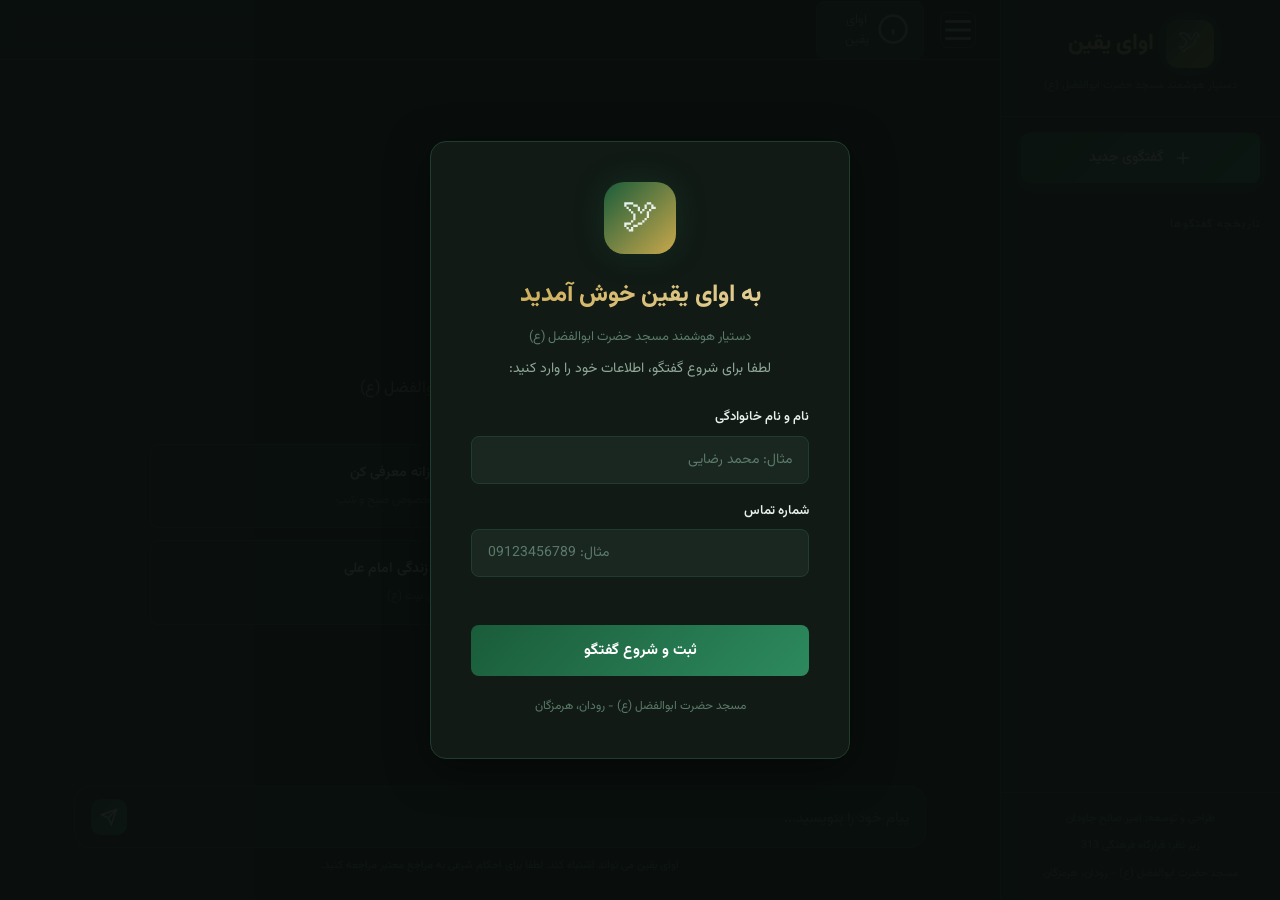
==== index.html @ 788e0472 "Add files via upload" ====
<!DOCTYPE html>
<html lang="fa" dir="rtl">
<head>
    <meta charset="UTF-8">
    <meta name="viewport" content="width=device-width, initial-scale=1.0">
    <title>اوای یقین - دستیار هوشمند مسجد حضرت ابوالفضل (ع)</title>
    <link rel="preconnect" href="https://fonts.googleapis.com">
    <link rel="preconnect" href="https://fonts.gstatic.com" crossorigin>
    <link href="https://fonts.googleapis.com/css2?family=Vazirmatn:wght@100;200;300;400;500;600;700;800;900&display=swap" rel="stylesheet">
    <link rel="stylesheet" href="css/style.css">
    <link rel="icon" href="data:image/svg+xml,<svg xmlns=%22http://www.w3.org/2000/svg%22 viewBox=%220 0 100 100%22><text y=%22.9em%22 font-size=%2290%22>&#128330;</text></svg>">
    <style>
        /* Registration Overlay */
        .registration-overlay {
            position: fixed;
            top: 0; left: 0; right: 0; bottom: 0;
            background: rgba(10, 15, 13, 0.95);
            display: flex;
            align-items: center;
            justify-content: center;
            z-index: 9999;
            padding: 20px;
        }
        .registration-overlay.hidden {
            display: none;
        }
        .registration-box {
            background: #111a15;
            border: 1px solid #1f3d2e;
            border-radius: 16px;
            padding: 40px;
            width: 100%;
            max-width: 420px;
            text-align: center;
            box-shadow: 0 10px 40px rgba(0,0,0,0.5);
        }
        .registration-icon {
            width: 72px; height: 72px;
            background: linear-gradient(135deg, #1a5c3a, #c9a84c);
            border-radius: 20px;
            display: flex; align-items: center; justify-content: center;
            font-size: 36px; margin: 0 auto 20px;
            box-shadow: 0 0 30px rgba(26, 92, 58, 0.3);
        }
        .registration-title {
            font-size: 24px; font-weight: 800;
            background: linear-gradient(135deg, #c9a84c, #e8d5a3);
            -webkit-background-clip: text;
            -webkit-text-fill-color: transparent;
            margin-bottom: 8px;
        }
        .registration-subtitle {
            font-size: 13px; color: #5a7a6a; margin-bottom: 8px;
        }
        .registration-desc {
            font-size: 14px; color: #8fa89a; margin-bottom: 24px;
        }
        .registration-form { text-align: right; }
        .reg-group { margin-bottom: 16px; }
        .reg-group label {
            display: block; font-size: 13px; font-weight: 600;
            color: #e8f0ec; margin-bottom: 6px;
        }
        .reg-input {
            width: 100%; padding: 12px 16px;
            background: #1a2620; border: 1px solid #1f3d2e;
            border-radius: 8px; color: #e8f0ec;
            font-family: inherit; font-size: 14px;
            outline: none; transition: all 0.3s ease;
        }
        .reg-input:focus {
            border-color: #c9a84c;
            box-shadow: 0 0 0 3px rgba(201, 168, 76, 0.15);
        }
        .reg-input::placeholder { color: #5a7a6a; }
        .reg-error {
            color: #e74c3c; font-size: 13px;
            margin-bottom: 12px; min-height: 20px;
        }
        .reg-btn {
            width: 100%; padding: 14px;
            background: linear-gradient(135deg, #1a5c3a, #2d8a5e);
            border: none; border-radius: 8px;
            color: white; font-family: inherit;
            font-size: 15px; font-weight: 700;
            cursor: pointer; transition: all 0.3s ease;
        }
        .reg-btn:hover {
            transform: translateY(-2px);
            box-shadow: 0 6px 20px rgba(26, 92, 58, 0.4);
        }
        .reg-footer {
            margin-top: 20px; font-size: 12px;
            color: #5a7a6a;
        }
    </style>
</head>
<body>
        <!-- USER REGISTRATION OVERLAY -->
    <div class="registration-overlay" id="registration-overlay">
        <div class="registration-box">
            <div class="registration-icon">&#128330;</div>
            <div class="registration-title">به اوای یقین خوش آمدید</div>
            <div class="registration-subtitle">دستیار هوشمند مسجد حضرت ابوالفضل (ع)</div>
            <div class="registration-desc">لطفا برای شروع گفتگو، اطلاعات خود را وارد کنید:</div>
            <div class="registration-form">
                <div class="reg-group">
                    <label>نام و نام خانوادگی</label>
                    <input type="text" class="reg-input" id="reg-name" placeholder="مثال: محمد رضایی">
                </div>
                <div class="reg-group">
                    <label>شماره تماس</label>
                    <input type="tel" class="reg-input" id="reg-phone" placeholder="مثال: 09123456789">
                </div>
                <div class="reg-error" id="reg-error"></div>
                <button class="reg-btn" id="reg-btn" type="button">ثبت و شروع گفتگو</button>
            </div>
            <div class="reg-footer">
                مسجد حضرت ابوالفضل (ع) - رودان، هرمزگان
            </div>
        </div>
    </div>

<div class="app-container">
        <!-- Sidebar -->
        <aside class="sidebar" id="sidebar">
            <div class="sidebar-header">
                <div class="logo-container">
                    <div class="logo-icon">&#128330;</div>
                    <div class="logo-text">اوای یقین</div>
                </div>
                <div class="logo-subtitle">دستیار هوشمند مسجد حضرت ابوالفضل (ع)</div>
            </div>
            <button class="new-chat-btn" id="new-chat-btn" type="button">
                <svg viewBox="0 0 24 24" fill="none" stroke="currentColor" stroke-width="2">
                    <line x1="12" y1="5" x2="12" y2="19"/>
                    <line x1="5" y1="12" x2="19" y2="12"/>
                </svg>
                گفتگوی جدید
            </button>
            <div class="chat-history" id="chat-history">
                <div class="history-title">تاریخچه گفتگوها</div>
            </div>
            <div class="sidebar-footer">
                <div class="footer-info">طراحی و توسعه: امیر صالح جاودان</div>
                <div class="footer-info">زیر نظر: قرارگاه فرهنگی 313</div>
                <div class="footer-info">مسجد حضرت ابوالفضل (ع) - رودان، هرمزگان</div>
            </div>
        </aside>
        <!-- Main Chat Area -->
        <main class="main-area">
            <header class="top-bar">
                <div class="top-bar-left">
                    <button class="menu-toggle" id="menu-toggle" type="button" aria-label="منو">
                        <svg viewBox="0 0 24 24" fill="none" stroke="currentColor" stroke-width="2">
                            <line x1="3" y1="12" x2="21" y2="12"/>
                            <line x1="3" y1="6" x2="21" y2="6"/>
                            <line x1="3" y1="18" x2="21" y2="18"/>
                        </svg>
                    </button>
                    <button class="model-selector" type="button">
                        <svg viewBox="0 0 24 24" fill="none" stroke="currentColor" stroke-width="2">
                            <circle cx="12" cy="12" r="10"/>
                            <path d="M12 16v-4"/>
                            <path d="M12 8h.01"/>
                        </svg>
                        اوای یقین
                        <svg viewBox="0 0 24 24" fill="none" stroke="currentColor" stroke-width="2" style="width:14px;height:14px">
                            <polyline points="6 9 12 15 18 9"/>
                        </svg>
                    </button>
                </div>
                <div class="top-bar-right">
                    <!-- Admin access only through chat password -->
                </div>
            </header>
            <div class="chat-container" id="chat-container">
                <div class="welcome-screen" id="welcome-screen">
                    <div class="welcome-logo">&#128330;</div>
                    <h1 class="welcome-title">اوای یقین</h1>
                    <p class="welcome-subtitle">دستیار هوشمند مسجد حضرت ابوالفضل (ع)</p>
                    <div class="suggestion-cards">
                        <div class="suggestion-card">
                            <div class="suggestion-card-title">احکام نماز را به من بگو</div>
                            <div class="suggestion-card-desc">شرایط، ارکان و احکام نماز</div>
                        </div>
                        <div class="suggestion-card">
                            <div class="suggestion-card-title">دعای روزانه معرفی کن</div>
                            <div class="suggestion-card-desc">دعاهای مخصوص صبح و شب</div>
                        </div>
                        <div class="suggestion-card">
                            <div class="suggestion-card-title">آیه 255 بقره را تفسیر کن</div>
                            <div class="suggestion-card-desc">تفسیر آیه الکرسی</div>
                        </div>
                        <div class="suggestion-card">
                            <div class="suggestion-card-title">داستان زندگی امام علی</div>
                            <div class="suggestion-card-desc">سیره اهل بیت (ع)</div>
                        </div>
                    </div>
                </div>
            </div>
            <div class="input-container">
                <div class="input-wrapper">
                    <textarea class="chat-input" id="chat-input" placeholder="پیام خود را بنویسید..." rows="1"></textarea>
                    <div class="input-actions">
                        <button class="send-btn" id="send-btn" type="button" aria-label="ارسال">
                            <svg viewBox="0 0 24 24" fill="none" stroke="currentColor" stroke-width="2">
                                <line x1="22" y1="2" x2="11" y2="13"/>
                                <polygon points="22 2 15 22 11 13 2 9 22 2"/>
                            </svg>
                        </button>
                    </div>
                </div>
                <div class="input-footer">
                    اوای یقین می تواند اشتباه کند. لطفا برای احکام شرعی به مراجع معتبر مراجعه کنید.
                </div>
            </div>
        </main>
    </div>
    <script src="js/config.js"></script>
    <script src="js/chat.js"></script>
</body>
</html>
---- css/style.css ----
/* ============================================
   اوای یقین - استایل های اصلی
   ============================================ */

:root {
    --primary: #1a5c3a;
    --primary-light: #2d8a5e;
    --primary-dark: #0d3d24;
    --gold: #c9a84c;
    --gold-light: #e8d5a3;
    --gold-dark: #a0822a;
    --bg-dark: #0a0f0d;
    --bg-card: #111a15;
    --bg-input: #1a2620;
    --text-primary: #e8f0ec;
    --text-secondary: #8fa89a;
    --text-muted: #5a7a6a;
    --border: #1f3d2e;
    --border-light: #2d5a42;
    --radius: 16px;
    --radius-sm: 8px;
}

* { margin: 0; padding: 0; box-sizing: border-box; }

html { scroll-behavior: smooth; }

body {
    font-family: 'Vazirmatn', 'Tahoma', 'Arial', sans-serif;
    background: var(--bg-dark);
    color: var(--text-primary);
    direction: rtl;
    min-height: 100vh;
    overflow-x: hidden;
    line-height: 1.8;
}

::-webkit-scrollbar { width: 8px; }
::-webkit-scrollbar-track { background: var(--bg-dark); }
::-webkit-scrollbar-thumb { background: var(--primary); border-radius: 4px; }

/* ============================================
   LAYOUT
   ============================================ */

.app-container {
    display: flex;
    height: 100vh;
    width: 100vw;
    overflow: hidden;
}

/* Sidebar */
.sidebar {
    width: 280px;
    background: var(--bg-card);
    border-left: 1px solid var(--border);
    display: flex;
    flex-direction: column;
    transition: all 0.3s ease;
    z-index: 100;
    flex-shrink: 0;
}

.sidebar.collapsed {
    width: 0;
    overflow: hidden;
    border: none;
}

.sidebar-header {
    padding: 20px;
    border-bottom: 1px solid var(--border);
    text-align: center;
}

.logo-container {
    display: flex;
    align-items: center;
    justify-content: center;
    gap: 12px;
    margin-bottom: 8px;
}

.logo-icon {
    width: 48px;
    height: 48px;
    background: linear-gradient(135deg, var(--primary), var(--gold));
    border-radius: 12px;
    display: flex;
    align-items: center;
    justify-content: center;
    font-size: 24px;
    box-shadow: 0 0 20px rgba(26, 92, 58, 0.3);
}

.logo-text {
    font-size: 22px;
    font-weight: 800;
    background: linear-gradient(135deg, var(--gold), var(--gold-light));
    -webkit-background-clip: text;
    -webkit-text-fill-color: transparent;
    background-clip: text;
}

.logo-subtitle {
    font-size: 11px;
    color: var(--text-muted);
    margin-top: 4px;
}

.new-chat-btn {
    margin: 16px 20px;
    padding: 14px 20px;
    background: linear-gradient(135deg, var(--primary), var(--primary-light));
    border: none;
    border-radius: var(--radius-sm);
    color: white;
    font-family: inherit;
    font-size: 14px;
    font-weight: 600;
    cursor: pointer;
    display: flex;
    align-items: center;
    justify-content: center;
    gap: 10px;
    transition: all 0.3s ease;
    box-shadow: 0 4px 15px rgba(26, 92, 58, 0.3);
}

.new-chat-btn:hover {
    transform: translateY(-2px);
    box-shadow: 0 6px 25px rgba(26, 92, 58, 0.5);
}

.new-chat-btn svg {
    width: 20px;
    height: 20px;
}

.chat-history {
    flex: 1;
    overflow-y: auto;
    padding: 0 12px;
}

.history-title {
    font-size: 11px;
    color: var(--text-muted);
    text-transform: uppercase;
    letter-spacing: 1px;
    padding: 16px 8px 8px;
    font-weight: 600;
}

.history-item {
    padding: 12px 14px;
    border-radius: var(--radius-sm);
    cursor: pointer;
    display: flex;
    align-items: center;
    gap: 10px;
    transition: all 0.3s ease;
    margin-bottom: 4px;
    color: var(--text-secondary);
    font-size: 13px;
}

.history-item:hover {
    background: var(--bg-input);
    color: var(--text-primary);
}

.history-item.active {
    background: rgba(26, 92, 58, 0.2);
    border: 1px solid var(--border-light);
    color: var(--gold-light);
}

.history-item svg {
    width: 16px;
    height: 16px;
    flex-shrink: 0;
}

.history-item span {
    white-space: nowrap;
    overflow: hidden;
    text-overflow: ellipsis;
}

.sidebar-footer {
    padding: 16px 20px;
    border-top: 1px solid var(--border);
    display: flex;
    flex-direction: column;
    gap: 8px;
}

.footer-info {
    font-size: 11px;
    color: var(--text-muted);
    text-align: center;
}

.footer-info a {
    color: var(--gold);
    text-decoration: none;
}

/* ============================================
   MAIN CHAT AREA
   ============================================ */

.main-area {
    flex: 1;
    display: flex;
    flex-direction: column;
    position: relative;
    background: var(--bg-dark);
    min-width: 0;
}

.top-bar {
    height: 60px;
    display: flex;
    align-items: center;
    justify-content: space-between;
    padding: 0 24px;
    border-bottom: 1px solid var(--border);
    background: rgba(10, 15, 13, 0.9);
    backdrop-filter: blur(10px);
    z-index: 50;
    flex-shrink: 0;
}

.top-bar-left {
    display: flex;
    align-items: center;
    gap: 16px;
}

.menu-toggle {
    width: 36px;
    height: 36px;
    border-radius: 8px;
    border: 1px solid var(--border);
    background: transparent;
    color: var(--text-secondary);
    cursor: pointer;
    display: flex;
    align-items: center;
    justify-content: center;
    transition: all 0.3s ease;
}

.menu-toggle:hover {
    background: var(--bg-input);
    color: var(--text-primary);
}

.model-selector {
    display: flex;
    align-items: center;
    gap: 8px;
    padding: 8px 14px;
    border-radius: var(--radius-sm);
    border: 1px solid var(--border);
    background: var(--bg-input);
    color: var(--text-secondary);
    font-size: 13px;
    cursor: pointer;
    transition: all 0.3s ease;
    font-family: inherit;
}

.model-selector:hover {
    border-color: var(--border-light);
    color: var(--text-primary);
}

.top-bar-right {
    display: flex;
    align-items: center;
    gap: 12px;
}

.icon-btn {
    width: 36px;
    height: 36px;
    border-radius: 8px;
    border: 1px solid var(--border);
    background: transparent;
    color: var(--text-secondary);
    cursor: pointer;
    display: flex;
    align-items: center;
    justify-content: center;
    transition: all 0.3s ease;
}

.icon-btn:hover {
    background: var(--bg-input);
    color: var(--text-primary);
}

/* ============================================
   CHAT MESSAGES
   ============================================ */

.chat-container {
    flex: 1;
    overflow-y: auto;
    padding: 24px;
    display: flex;
    flex-direction: column;
    gap: 8px;
}

.welcome-screen {
    display: flex;
    flex-direction: column;
    align-items: center;
    justify-content: center;
    min-height: 100%;
    text-align: center;
    padding: 40px 20px;
}

.welcome-logo {
    width: 80px;
    height: 80px;
    background: linear-gradient(135deg, var(--primary), var(--gold));
    border-radius: 24px;
    display: flex;
    align-items: center;
    justify-content: center;
    font-size: 40px;
    margin-bottom: 24px;
    box-shadow: 0 0 30px rgba(26, 92, 58, 0.3);
    animation: float 3s ease-in-out infinite;
}

@keyframes float {
    0%, 100% { transform: translateY(0); }
    50% { transform: translateY(-10px); }
}

.welcome-title {
    font-size: 32px;
    font-weight: 800;
    background: linear-gradient(135deg, var(--gold), var(--gold-light));
    -webkit-background-clip: text;
    -webkit-text-fill-color: transparent;
    background-clip: text;
    margin-bottom: 8px;
}

.welcome-subtitle {
    font-size: 16px;
    color: var(--text-secondary);
    margin-bottom: 40px;
}

.suggestion-cards {
    display: grid;
    grid-template-columns: repeat(auto-fit, minmax(240px, 1fr));
    gap: 12px;
    max-width: 700px;
    width: 100%;
}

.suggestion-card {
    padding: 16px 20px;
    background: var(--bg-card);
    border: 1px solid var(--border);
    border-radius: var(--radius-sm);
    cursor: pointer;
    text-align: right;
    transition: all 0.3s ease;
}

.suggestion-card:hover {
    border-color: var(--border-light);
    background: var(--bg-input);
    transform: translateY(-2px);
}

.suggestion-card-title {
    font-size: 14px;
    font-weight: 600;
    color: var(--text-primary);
    margin-bottom: 4px;
}

.suggestion-card-desc {
    font-size: 12px;
    color: var(--text-muted);
}

/* Message Styles */
.message {
    display: flex;
    gap: 16px;
    padding: 20px 0;
    max-width: 900px;
    margin: 0 auto;
    width: 100%;
    animation: fadeInUp 0.3s ease-out;
}

@keyframes fadeInUp {
    from { opacity: 0; transform: translateY(10px); }
    to { opacity: 1; transform: translateY(0); }
}

.message.user {
    direction: ltr;
}

.message.user .message-content {
    direction: rtl;
}

.message-avatar {
    width: 36px;
    height: 36px;
    border-radius: 50%;
    display: flex;
    align-items: center;
    justify-content: center;
    font-size: 16px;
    flex-shrink: 0;
}

.message-avatar.bot {
    background: linear-gradient(135deg, var(--primary), var(--gold));
    box-shadow: 0 0 15px rgba(26, 92, 58, 0.3);
}

.message-avatar.user {
    background: var(--bg-input);
    border: 1px solid var(--border);
}

.message-content {
    flex: 1;
    padding-top: 6px;
    min-width: 0;
}

.message-author {
    font-size: 13px;
    font-weight: 600;
    color: var(--text-secondary);
    margin-bottom: 6px;
}

.message-text {
    font-size: 15px;
    line-height: 1.9;
    color: var(--text-primary);
    white-space: pre-wrap;
    word-wrap: break-word;
}

.message-text h1, .message-text h2, .message-text h3 {
    color: var(--gold);
    margin: 16px 0 8px;
}

.message-text p { margin-bottom: 12px; }
.message-text ul, .message-text ol { margin: 12px 0; padding-right: 24px; }
.message-text li { margin-bottom: 6px; }

.message-text code {
    background: var(--bg-input);
    padding: 2px 8px;
    border-radius: 4px;
    font-family: monospace;
    font-size: 13px;
    color: var(--gold-light);
}

.message-text pre {
    background: var(--bg-card);
    padding: 16px;
    border-radius: var(--radius-sm);
    overflow-x: auto;
    margin: 12px 0;
    border: 1px solid var(--border);
}

.message-text pre code {
    background: none;
    padding: 0;
}

.message-text blockquote {
    border-right: 3px solid var(--gold);
    padding-right: 16px;
    margin: 12px 0;
    color: var(--text-secondary);
    font-style: italic;
}

.message-actions {
    display: flex;
    gap: 8px;
    margin-top: 12px;
    opacity: 0;
    transition: opacity 0.3s ease;
}

.message:hover .message-actions {
    opacity: 1;
}

.message-action-btn {
    width: 28px;
    height: 28px;
    border-radius: 6px;
    border: 1px solid var(--border);
    background: transparent;
    color: var(--text-muted);
    cursor: pointer;
    display: flex;
    align-items: center;
    justify-content: center;
    transition: all 0.3s ease;
}

.message-action-btn:hover {
    background: var(--bg-input);
    color: var(--text-primary);
    border-color: var(--border-light);
}

.message-action-btn svg {
    width: 14px;
    height: 14px;
}

/* Typing Indicator */
.typing-indicator {
    display: flex;
    gap: 4px;
    padding: 12px 0;
}

.typing-indicator span {
    width: 8px;
    height: 8px;
    background: var(--primary-light);
    border-radius: 50%;
    animation: typing 1.4s infinite ease-in-out both;
}

.typing-indicator span:nth-child(1) { animation-delay: -0.32s; }
.typing-indicator span:nth-child(2) { animation-delay: -0.16s; }

@keyframes typing {
    0%, 80%, 100% { transform: scale(0); opacity: 0.5; }
    40% { transform: scale(1); opacity: 1; }
}

/* ============================================
   INPUT AREA
   ============================================ */

.input-container {
    padding: 16px 24px 24px;
    max-width: 900px;
    margin: 0 auto;
    width: 100%;
    flex-shrink: 0;
}

.input-wrapper {
    display: flex;
    align-items: flex-end;
    gap: 12px;
    background: var(--bg-card);
    border: 1px solid var(--border);
    border-radius: var(--radius);
    padding: 12px 16px;
    transition: all 0.3s ease;
}

.input-wrapper:focus-within {
    border-color: var(--border-light);
    box-shadow: 0 0 0 3px rgba(26, 92, 58, 0.1);
}

.chat-input {
    flex: 1;
    background: transparent;
    border: none;
    color: var(--text-primary);
    font-family: inherit;
    font-size: 15px;
    line-height: 1.6;
    resize: none;
    outline: none;
    max-height: 200px;
    min-height: 24px;
    padding: 4px 0;
}

.chat-input::placeholder {
    color: var(--text-muted);
}

.input-actions {
    display: flex;
    gap: 8px;
    align-items: center;
}

.input-action-btn {
    width: 32px;
    height: 32px;
    border-radius: 8px;
    border: none;
    background: transparent;
    color: var(--text-muted);
    cursor: pointer;
    display: flex;
    align-items: center;
    justify-content: center;
    transition: all 0.3s ease;
}

.input-action-btn:hover {
    background: var(--bg-input);
    color: var(--text-primary);
}

.send-btn {
    width: 36px;
    height: 36px;
    border-radius: 10px;
    border: none;
    background: linear-gradient(135deg, var(--primary), var(--primary-light));
    color: white;
    cursor: pointer;
    display: flex;
    align-items: center;
    justify-content: center;
    transition: all 0.3s ease;
    flex-shrink: 0;
}

.send-btn:hover {
    transform: scale(1.05);
    box-shadow: 0 4px 15px rgba(26, 92, 58, 0.4);
}

.send-btn:disabled {
    opacity: 0.5;
    cursor: not-allowed;
    transform: none;
}

.send-btn svg {
    width: 18px;
    height: 18px;
}

.input-footer {
    text-align: center;
    padding-top: 8px;
    font-size: 11px;
    color: var(--text-muted);
}

/* ============================================
   ADMIN ACCESS TOAST
   ============================================ */

.admin-access-toast {
    position: fixed;
    top: 20px;
    left: 50%;
    transform: translateX(-50%) translateY(-100px);
    background: linear-gradient(135deg, var(--primary), var(--primary-light));
    color: white;
    padding: 14px 28px;
    border-radius: var(--radius-sm);
    font-size: 14px;
    font-weight: 600;
    z-index: 1000;
    box-shadow: 0 4px 20px rgba(0,0,0,0.4);
    transition: transform 0.4s ease;
    display: flex;
    align-items: center;
    gap: 10px;
}

.admin-access-toast.show {
    transform: translateX(-50%) translateY(0);
}

/* ============================================
   RESPONSIVE
   ============================================ */

@media (max-width: 768px) {
    .sidebar {
        position: fixed;
        right: 0;
        top: 0;
        height: 100vh;
        transform: translateX(100%);
    }
    .sidebar.open {
        transform: translateX(0);
    }
    .main-area {
        width: 100%;
    }
    .chat-container {
        padding: 16px;
    }
    .welcome-title {
        font-size: 24px;
    }
    .suggestion-cards {
        grid-template-columns: 1fr;
    }
}
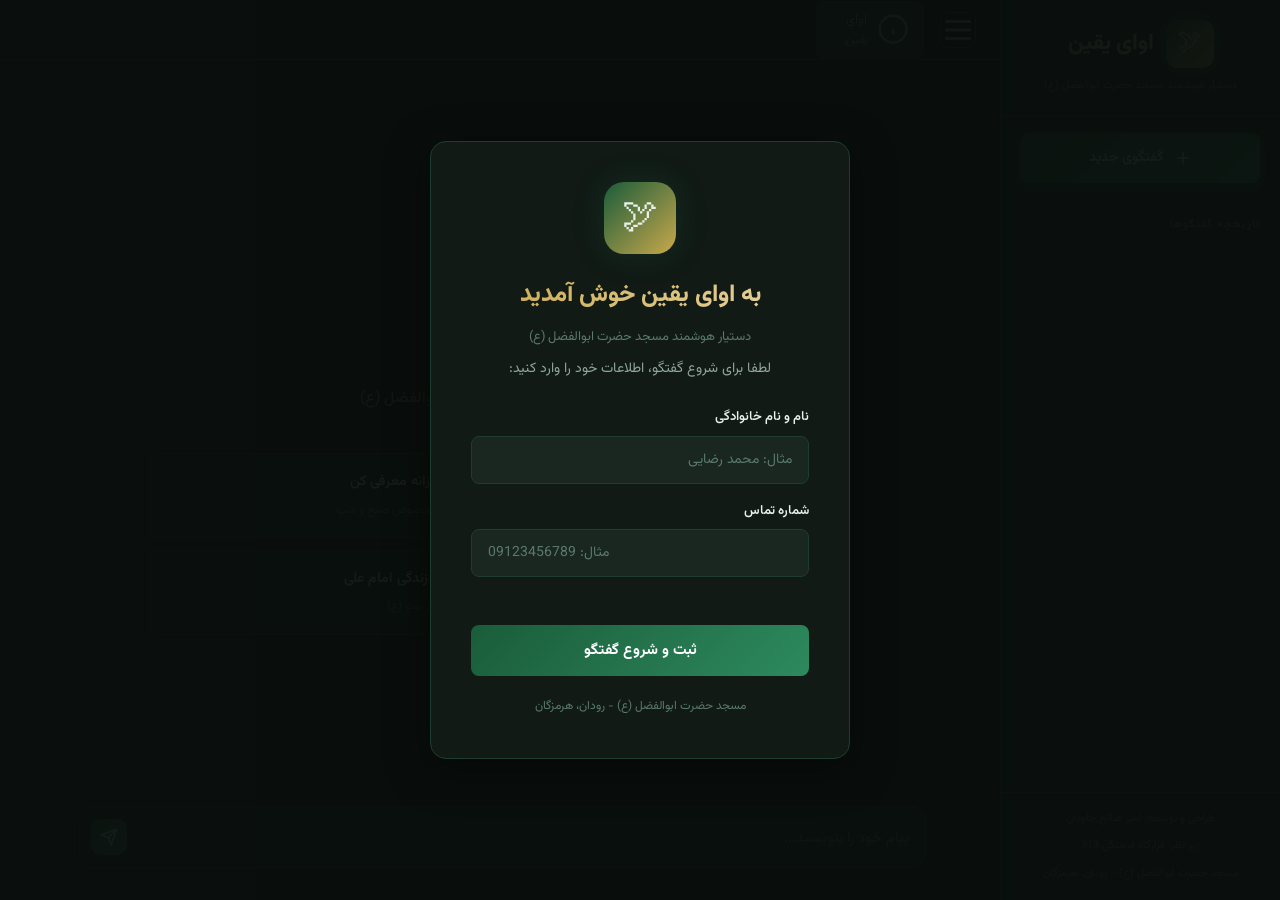
==== commit 349bd19b: "Update index.html" ====
--- a/index.html
+++ b/index.html
@@ -212,7 +212,7 @@
                     </div>
                 </div>
                 <div class="input-footer">
-                    اوای یقین می تواند اشتباه کند. لطفا برای احکام شرعی به مراجع معتبر مراجعه کنید.
+                     
                 </div>
             </div>
         </main>
